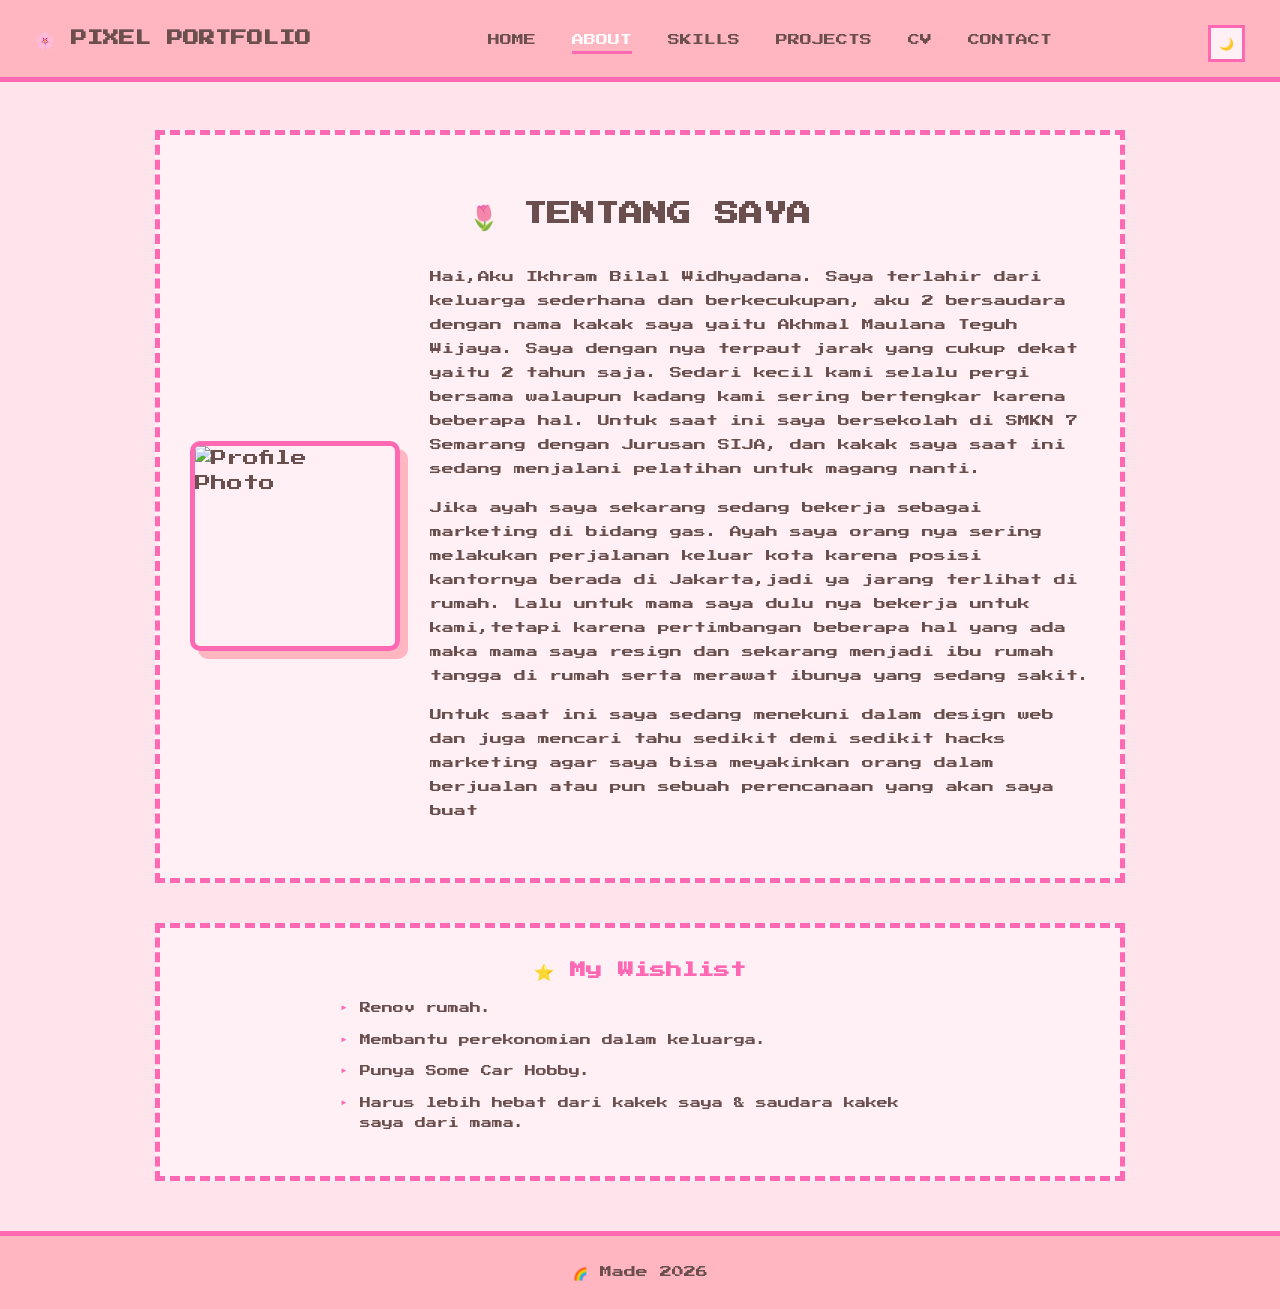
==== about.html @ 149968b0 "Add files via upload" ====
<!DOCTYPE html>
<html lang="id">
<head>
    <meta charset="UTF-8">
    <meta name="viewport" content="width=device-width, initial-scale=1.0">
    <title>About Me - Pixel Portfolio</title>
    <link href="https://fonts.googleapis.com/css2?family=Press+Start+2P&display=swap" rel="stylesheet">
    <link rel="stylesheet" href="about.css">
    <link rel="stylesheet" href="Home.css">

</head>
<body>

    <header>
        <h1>🌸 PIXEL PORTFOLIO</h1>
        <nav>
            <a href="Index.html">HOME</a>
            <a href="about.html">ABOUT</a>
            <a href="skills.html">SKILLS</a>
            <a href="project.html">PROJECTS</a>
            <a href="cv.html">CV</a>
            <a href="contact.html">CONTACT</a>
        </nav>
        <button id="theme-toggle">🌙</button>
    </header>

    <div class="floating-bg" style="left: 15%; animation-duration: 11s;">👾</div>
    <div class="floating-bg" style="left: 75%; animation-duration: 9s;">💻</div>
    <div class="floating-bg" style="left: 45%; animation-duration: 13s;">✨</div>

    <main class="about-container">
        <section class="box about-hero">
            <h2>🌷 TENTANG SAYA</h2>
            <div class="about-content">
                <div class="about-avatar">
                    <img src="foto/u.jpeg" alt="Profile Photo">
                </div>
                <div class="about-text">
                    <p>Hai,Aku Ikhram Bilal Widhyadana.  Saya terlahir dari keluarga sederhana dan berkecukupan, aku 2 bersaudara dengan nama kakak saya yaitu Akhmal Maulana Teguh Wijaya. Saya dengan nya terpaut jarak yang cukup dekat yaitu 2 tahun saja. Sedari kecil kami selalu pergi bersama walaupun kadang kami sering bertengkar karena beberapa hal. Untuk saat ini saya bersekolah di SMKN 7 Semarang dengan Jurusan SIJA, dan kakak saya saat ini sedang menjalani pelatihan untuk magang nanti.</p>
                    <p>Jika ayah saya sekarang sedang bekerja sebagai marketing di bidang gas. Ayah saya orang nya sering melakukan perjalanan keluar kota karena posisi kantornya berada di Jakarta,jadi ya jarang terlihat di rumah. Lalu untuk mama saya dulu nya bekerja untuk kami,tetapi karena pertimbangan beberapa hal yang ada maka mama saya resign dan sekarang menjadi ibu rumah tangga di rumah serta merawat ibunya yang sedang sakit.</p>
                    <p>Untuk saat ini saya sedang menekuni dalam design web dan juga mencari tahu sedikit demi sedikit hacks marketing agar saya bisa meyakinkan orang dalam berjualan atau pun sebuah perencanaan yang akan saya buat</p>
                </div>
            </div>
        </section>

        <section class="box about-details">
            <h3>⭐ My Wishlist</h3>
            <ul class="pixel-list">
                <li>Renov rumah.</li>
                <li>Membantu perekonomian dalam keluarga.</li>
                <li>Punya Some Car Hobby.</li>
                <li>Harus lebih hebat dari kakek saya & saudara kakek saya dari mama.</li>
            </ul>
        </section>
    </main>

    <footer>
        <p>🌈 Made 2026</p>
    </footer>

    <script src="loading.js"></script>
    <script src="animasi.js"></script>
</body>
</html>
---- about.css ----
/* =========================================
   TAMBAHAN KHUSUS UNTUK HALAMAN ABOUT 
   ========================================= */

/* Container utama untuk halaman About agar tidak terlalu menempel ke header */
.about-container {
    margin-top: 120px;
    padding: 0 20px;
    display: flex;
    flex-direction: column;
    align-items: center;
}

/* Layout Flexbox untuk Avatar dan Teks di halaman About */
.about-content {
    display: flex;
    flex-direction: row;
    align-items: center;
    gap: 30px;
    margin-top: 20px;
    text-align: left;
}

.about-avatar {
    width: 200px;
    height: 200px;
    image-rendering: pixelated;
    border: 5px solid var(--border-color);
    box-shadow: 8px 8px 0 var(--shadow-color);
    flex-shrink: 0;
    border-radius: 10px;
    overflow: hidden;
    display: flex;
    align-items: center;
    justify-content: center;
}

.about-avatar img {
    width: 100%;
    height: 100%;
    object-fit: cover;
    object-position: center;
}

.about-text {
    flex: 1;
}

.about-text p {
    font-size: 12px;
    line-height: 2;
    margin-bottom: 15px;
}

/* Kotak Detail (Fun Facts) */
.about-details {
    text-align: left;
    width: 100%;

}

.about-details h3 {
    color: var(--border-color);
    margin-bottom: 20px;
}

/* Styling untuk list bergaya pixel */
.pixel-list {
    list-style-type: none;
    padding-left: 0;
}

.pixel-list li {
    font-size: 11px;
    line-height: 2;
    margin-bottom: 15px;
    position: relative;
    padding-left: 30px;
    
}

.pixel-list li::before {
    content: "►";
    position: absolute;
    left: 0;
    color: var(--border-color);
    animation: blink-caret 1s step-end infinite;
}

/* Penanda Navigasi Aktif (Agar user tahu sedang di halaman mana) */
.active-nav {
    border-bottom: 3px solid var(--border-color);
    padding-bottom: 5px;
}

/* Responsivitas untuk layar HP */
@media (max-width: 768px) {
    .about-content {
        flex-direction: column; /* Mengubah susunan menjadi atas-bawah di HP */
        text-align: center;
    }
    
    .pixel-list li {
        text-align: left;
    }
}

.box {
    margin-top: 10px !important;
}
---- Home.css ----
/* --- CSS VARIABLES UNTUK DARK MODE --- */
:root {
    --bg-color: #ffe4ec;
    --text-color: #6b4f4f;
    --header-bg: #ffb6c1;
    --box-bg: #fff0f5;
    --border-color: #ff69b4;
    --shadow-color: #ffb6c1;
}

.dark-mode {
    --bg-color: #2b2b2b;
    --text-color: #ffb6c1;
    --header-bg: #1a1a1a;
    --box-bg: #3d3d3d;
    --border-color: #ff69b4;
    --shadow-color: #ff1493;
}

/* --- GLOBAL --- */
body {
    margin: 0;
    font-family: 'Press Start 2P', cursive;
    background: var(--bg-color);
    color: var(--text-color);
    transition: background 0.3s, color 0.3s;
    line-height: 1.6;
}

/* =========================================
   ANIMASI TRANSISI: RETRO LOADING SCREEN
   ========================================= */

/* Loading screen removed */

html {
    overflow-y: auto;
    overflow-x: hidden;
}

/* Floating Particles Background */
.floating-bg {
    position: fixed;
    top: -50px;
    font-size: 24px;
    z-index: -1;
    animation: floatDown linear infinite;
    opacity: 0.6;
}

@keyframes floatDown {
    0% { transform: translateY(-10vh) rotate(0deg); }
    100% { transform: translateY(110vh) rotate(360deg); }
}

@keyframes floatUp {
    0% { transform: translateY(110vh) rotate(0deg); }
    100% { transform: translateY(-10vh) rotate(360deg); }
}

@keyframes floatRandom {
    0% { transform: translateY(50vh) translateX(0px) rotate(0deg); }
    25% { transform: translateY(30vh) translateX(20px) rotate(90deg); }
    50% { transform: translateY(70vh) translateX(-20px) rotate(180deg); }
    75% { transform: translateY(20vh) translateX(10px) rotate(270deg); }
    100% { transform: translateY(50vh) translateX(0px) rotate(360deg); }
}

/* Header & Navigasi */
header {
    background: var(--header-bg);
    padding: 15px;
    display: flex;
    justify-content: space-between;
    align-items: center;
    border-bottom: 5px solid var(--border-color);
    transition: background 0.3s;
    position: fixed;
    top: 0;
    left: 0;
    right: 0;
    z-index: 10000;
}


header h1 {
    font-size: 16px;
    margin: 0 20px;
}

section h3 {
    font-size: 25px;
    margin: 0 20px;
}

nav a {
    margin: 0 10px;
    text-decoration: none;
    color: var(--text-color);
    font-size: 12px;
}

nav a:hover {
    color: white;
}

/* Penanda Navigasi Aktif (Agar user tahu sedang di halaman mana) */
.active-nav {
    border-bottom: 3px solid var(--border-color);
    padding-bottom: 5px;
    color: white;
}

/* Tombol Dark Mode */
#theme-toggle {
    margin-right: 20px;
    padding: 8px;
    font-size: 12px;
    cursor: pointer;
}

/* --- HERO SECTION --- */
.hero {
    display: flex;
    justify-content: center;
    align-items: center;
    gap: 40px;
    padding: 80px 20px;
    flex-wrap: wrap;
    margin-top: 100px;
}

/* Avatar Pixel */
.avatar img {
    width: 150px;
    height: 150px;
    image-rendering: pixelated;
    border: 5px solid var(--border-color);
    box-shadow: 5px 5px 0 var(--shadow-color);
    flex-shrink: 0;
    animation: bounce 2s infinite alternate;
    object-fit: cover;
    object-position: bottom;
}                           

@keyframes bounce {
    0% { transform: translateY(0); }
    100% { transform: translateY(-10px); }
}

.hero-text-box {
    text-align: left;
    background: var(--box-bg);
    padding: 25px 35px;
    border: 5px dashed var(--border-color);
    max-width: 500px;
}

.hero-text-box h2 {
    margin-top: 0;
    line-height: 1.5;
}

.hero-text-box span {
    color: var(--border-color);
}

/* Efek Mengetik */
.typewriter {
    overflow: hidden;
    border-right: .15em solid var(--border-color);
    white-space: nowrap;
    margin: 0 auto;
    letter-spacing: .15em;
    animation: typing 3.5s steps(40, end), blink-caret .75s step-end infinite;
}

@keyframes typing { from { width: 0 } to { width: 100% } }
@keyframes blink-caret { from, to { border-color: transparent } 50% { border-color: var(--border-color); } }

/* --- BOX & CARD STYLES --- */
.box {
    margin: 20px auto 30px auto;
    padding: 40px 30px;
    border: 5px dashed var(--border-color);
    background: var(--box-bg);
    max-width: 900px;
    text-align: center;
}

.skills, .gallery {
    display: flex;
    flex-wrap: wrap;
    justify-content: center;
    gap: 15px;
    margin-top: 20px;
}

.pixel-card {
    padding: 15px;
    border: 3px solid var(--border-color);
    background: var(--bg-color);
    transition: 0.2s;
    font-size: 12px;
}

.pixel-card:hover {
    background: var(--border-color);
    color: white;
    transform: translate(-4px, -4px);
    box-shadow: 4px 4px 0 var(--shadow-color);
}

/* Project Cards */
.project-card {
    border: 4px solid var(--border-color);
    background: var(--bg-color);
    padding: 15px;
    width: 250px;
    text-align: left;
    transition: 0.3s;
}

.project-card h3 { font-size: 14px; color: var(--border-color); }
.project-card p { font-size: 10px; line-height: 1.8; }
.project-card:hover { transform: scale(1.05); }

/* --- BUTTONS --- */
button {
    padding: 10px;
    border: 3px solid var(--border-color);
    background: var(--box-bg);
    color: var(--border-color);
    cursor: pointer;
    font-family: inherit;
    transition: 0.2s;
    font-size: 12px;
    margin-top: 10px;
}

button:hover {
    background: var(--border-color);
    color: white;
    transform: scale(1.1);
}

/* Gallery Images */
.gallery img {
    width: 150px;
    height: 150px;
    object-fit: cover;
    border: 4px solid #ff69b4;
    image-rendering: pixelated;
    cursor: pointer;
    transition: 0.3s;
}

.gallery img:hover {
    transform: scale(1.1) rotate(-2deg);
    box-shadow: 5px 5px 0 #ff69b4;
}

/* --- MODAL (POP-UP) --- */
.modal {
    display: none; 
    position: fixed; 
    z-index: 10001; 
    left: 0; 
    top: 0; 
    width: 100%; 
    height: 100%; 
    background-color: rgba(0,0,0,0.5); 
}

.modal-content {
    background-color: var(--box-bg);
    margin: 15% auto; 
    padding: 20px;
    border: 5px solid var(--border-color);
    width: 300px;
    text-align: center;
    box-shadow: 10px 10px 0 var(--shadow-color);
}

.close-btn {
    color: var(--border-color);
    float: right;
    font-size: 28px;
    font-weight: bold;
    cursor: pointer;
}

/* --- GLOBAL --- */
body {
    margin: 0;
    font-family: 'Press Start 2P', cursive;
    background: var(--bg-color);
    color: var(--text-color);
    transition: background 0.3s, color 0.3s;
    line-height: 1.6;
    overscroll-behavior: none;
    
    /* Tambahan agar halaman menjadi fleksibel secara vertikal */
    display: flex;
    flex-direction: column;
    min-height: 100vh; /* Memastikan tinggi body minimal seukuran layar monitor/HP */
}

/* ... (biarkan kode CSS yang lain di tengah-tengah tetap sama) ... */

footer {
    text-align: center;
    padding: 15px;
    background: var(--header-bg);
    border-top: 5px solid var(--border-color);
    font-size: 12px;
    
    /* Kunci utamanya: margin-top auto akan otomatis mengisi sisa ruang kosong 
       sehingga footer selalu terdorong mentok ke bawah! */
    margin-top: auto; 
}

/* Kotak Detail (Fun Facts) */
.about-details {
    margin: -60px auto 50px auto;
    padding: 30px;
    text-align: left;
    width: 100%;
}

.about-details h3 {
    color: var(--border-color);
    margin: 0 0 15px 0;
    font-size: 16px;
    text-align: center;
}

/* Styling untuk list bergaya pixel */
.pixel-list {
    list-style-type: none;
    padding: 0;
    margin: 0;
    max-width: 600px;
    margin-left: auto;
    margin-right: auto;
}

.pixel-list li {
    font-size: 11px;
    line-height: 1.8;
    margin-bottom: 12px;
    position: relative;
    padding-left: 20px;
    text-align: left;
}

.pixel-list li:before {
    content: "▶";
    position: absolute;
    left: 0;
    color: var(--border-color);
    font-size: 8px;
}

.pixel-list li::before {
    content: "►";
    position: absolute;
    left: 0;
    color: var(--border-color);
    animation: blink-caret 1s step-end infinite;
}

/* Penanda Navigasi Aktif (Agar user tahu sedang di halaman mana) */
.active-nav {
    border-bottom: 3px solid var(--border-color);
    padding-bottom: 5px;
}

/* Responsivitas untuk layar HP */
@media (max-width: 768px) {
    .about-content {
        flex-direction: column; /* Mengubah susunan menjadi atas-bawah di HP */
        text-align: center;
    }
    
    .pixel-list li {
        text-align: left;
    }
}
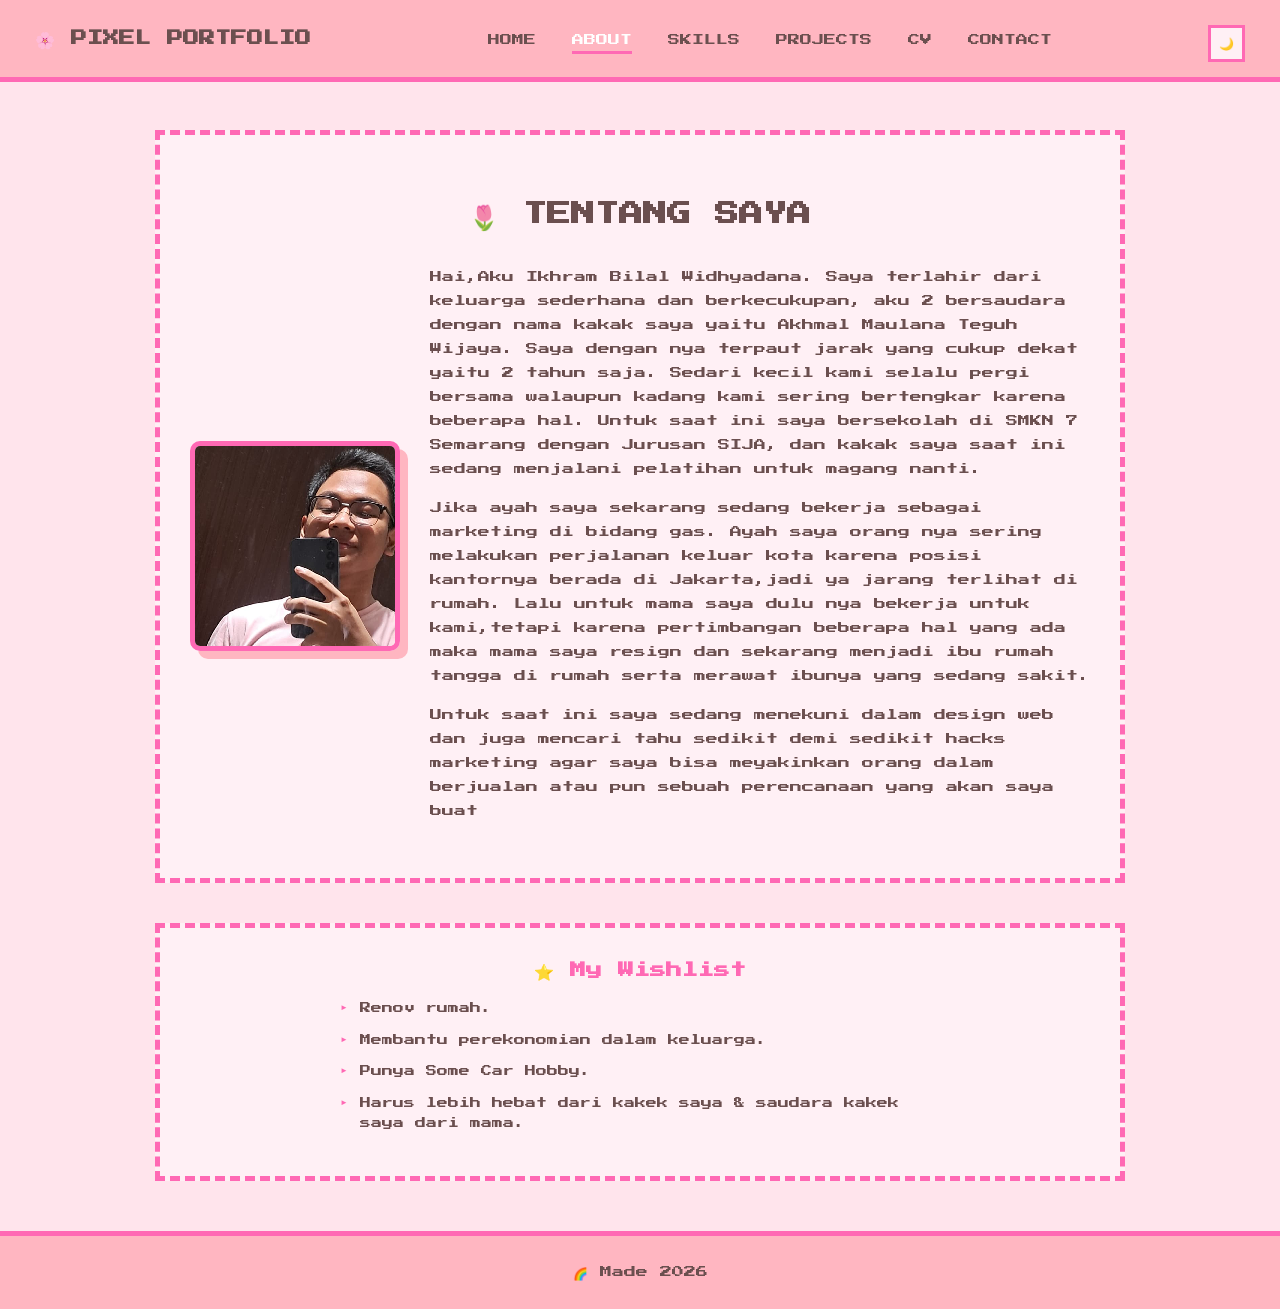
==== commit 33defa5c: "Update about.html" ====
--- a/about.html
+++ b/about.html
@@ -14,7 +14,7 @@
     <header>
         <h1>🌸 PIXEL PORTFOLIO</h1>
         <nav>
-            <a href="Index.html">HOME</a>
+            <a href="index.html">HOME</a>
             <a href="about.html">ABOUT</a>
             <a href="skills.html">SKILLS</a>
             <a href="project.html">PROJECTS</a>
@@ -33,7 +33,7 @@
             <h2>🌷 TENTANG SAYA</h2>
             <div class="about-content">
                 <div class="about-avatar">
-                    <img src="foto/u.jpeg" alt="Profile Photo">
+                    <img src="u.jpeg" alt="Profile Photo">
                 </div>
                 <div class="about-text">
                     <p>Hai,Aku Ikhram Bilal Widhyadana.  Saya terlahir dari keluarga sederhana dan berkecukupan, aku 2 bersaudara dengan nama kakak saya yaitu Akhmal Maulana Teguh Wijaya. Saya dengan nya terpaut jarak yang cukup dekat yaitu 2 tahun saja. Sedari kecil kami selalu pergi bersama walaupun kadang kami sering bertengkar karena beberapa hal. Untuk saat ini saya bersekolah di SMKN 7 Semarang dengan Jurusan SIJA, dan kakak saya saat ini sedang menjalani pelatihan untuk magang nanti.</p>
@@ -61,4 +61,4 @@
     <script src="loading.js"></script>
     <script src="animasi.js"></script>
 </body>
-</html>+</html>
